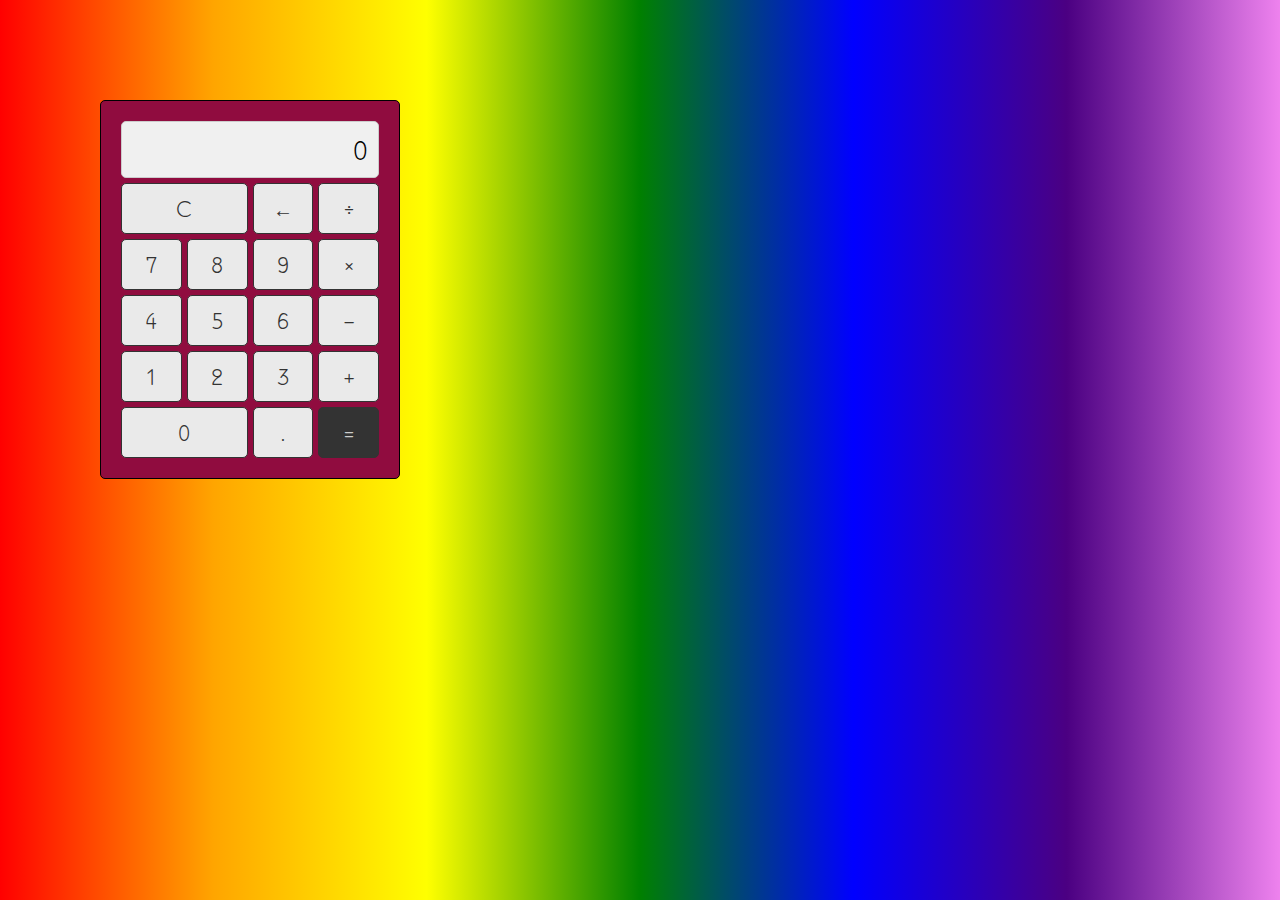
==== CALCULADORA/calculadora.html @ c36c14da "my first commit" ====
<!DOCTYPE html>
<html lang="en">
<head>
    <meta charset="UTF-8">
    <meta http-equiv="X-UA-Compatible" content="IE=edge">
    <meta name="viewport" content="width=device-width, initial-scale=1.0">
    <link rel="preconnect" href="https://fonts.googleapis.com">
    <link rel="preconnect" href="https://fonts.gstatic.com" crossorigin>
    <link href="https://fonts.googleapis.com/css2?family=Tsukimi+Rounded&display=swap" rel="stylesheet">
    <link rel="stylesheet" href="styles.css">
    <title>Calculadora</title>
</head>
<body>
<div class="calculator">
    <div class="display">0</div>
    <button id="clear" class="btn">C</button>
    <button id="delet" class="btn">←</button>
    <button class="btn">÷</button>
    <button class="btn">7</button>
    <button class="btn">8</button>
    <button class="btn">9</button>
    <button class="btn">×</button>
    <button class="btn">4</button>
    <button class="btn">5</button>
    <button class="btn">6</button>
    <button class="btn">−</button>
    <button class="btn">1</button>
    <button class="btn">2</button>
    <button class="btn">3</button>
    <button class="btn">+</button>
    <button id="zero" class="btn">0</button>
    <button class="btn">.</button>
    <button id="equal" class="btn">=</button>
</div>
    <script src="calculadora.js">Calculadora</script>
</body>
</html>
---- CALCULADORA/styles.css ----
*{
    box-sizing: border-box;
    margin: 0;
    padding: 0px;
    font-family: 'Tsukimi Rounded', sans-serif;
}

body{
    background: linear-gradient(to right, red, orange, yellow, green, blue, indigo, violet);
    align-items: center;
}

.calculator {
    align-items: center;
    display: grid;
    grid-template-columns: repeat(4, 1fr);
    grid-gap: 5px;
    max-width: 300px;
    margin: 100px;
    padding: 20px ;
    background-color: #900C3F;
    border: 1px solid ;
    border-radius: 5px;
}

.display {
    grid-column: 1 / -1;
    background-color: #f0f0f0;
    padding: 10px;
    text-align: right;
    font-size: 24px;
    border: 1px solid #ccc;
    border-radius: 5px;
}

.btn {
    background-color: #eaeaea;
    color: #333;
    padding: 10px;
    font-size: 20px;
    text-align: center;
    border: 1px solid #333;
    border-radius: 5px;
    cursor: pointer;
}

.btn:hover {
background-color: #FE2E9A ;
color: #f0f0f0 ;
}

#clear {
    grid-column: 1 / 3;
}

#delet {
    grid-column: 3 / 4;
}

#zero {
    grid-column: 1 / 3;
}

#equal{
    background-color:  #333;
    color: #ccc;
}
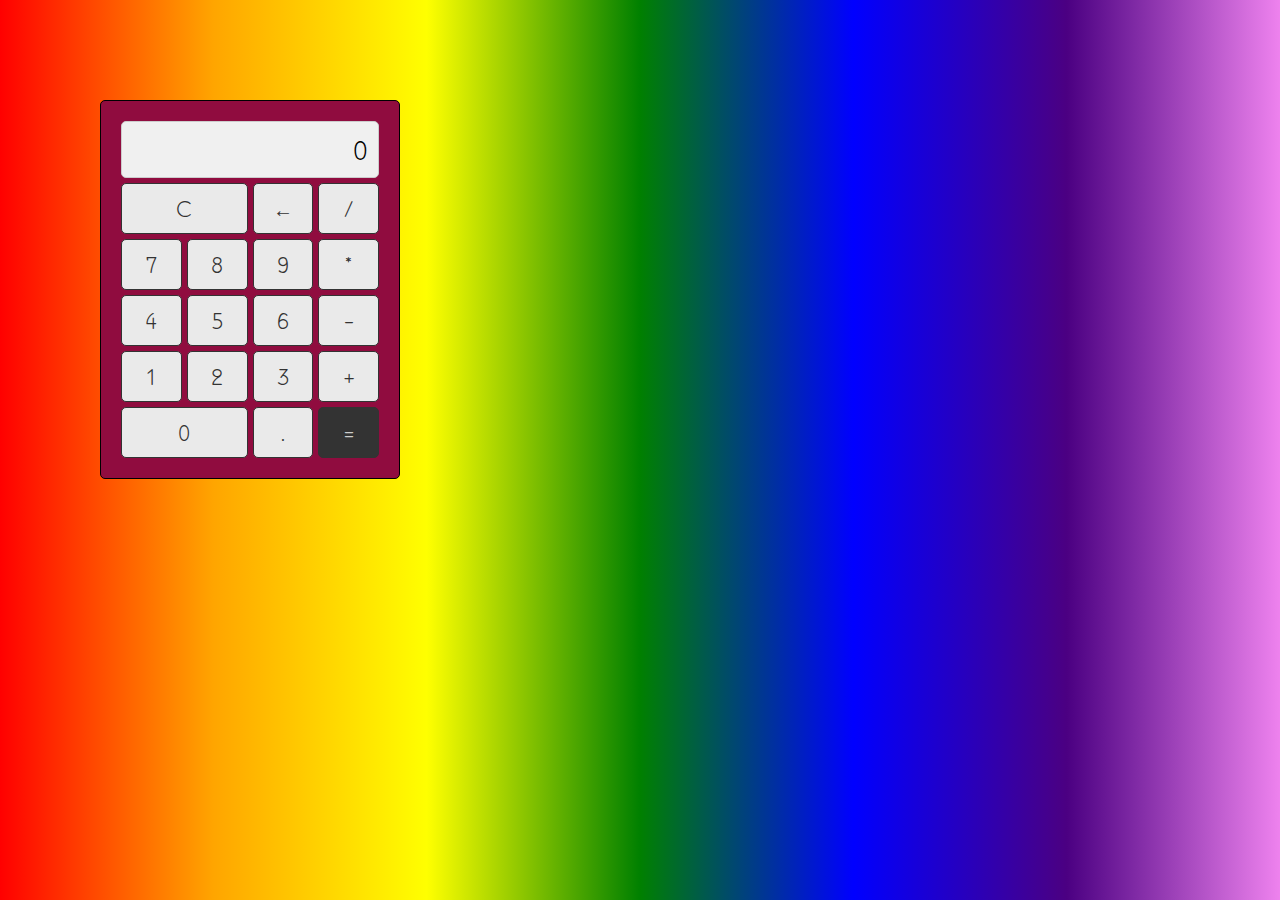
==== commit e515259f: "change in calculadora" ====
--- a/CALCULADORA/calculadora.html
+++ b/CALCULADORA/calculadora.html
@@ -15,15 +15,15 @@
     <div class="display">0</div>
     <button id="clear" class="btn">C</button>
     <button id="delet" class="btn">←</button>
-    <button class="btn">÷</button>
+    <button class="btn">/</button>
     <button class="btn">7</button>
     <button class="btn">8</button>
     <button class="btn">9</button>
-    <button class="btn">×</button>
+    <button class="btn">*</button>
     <button class="btn">4</button>
     <button class="btn">5</button>
     <button class="btn">6</button>
-    <button class="btn">−</button>
+    <button class="btn">-</button>
     <button class="btn">1</button>
     <button class="btn">2</button>
     <button class="btn">3</button>
